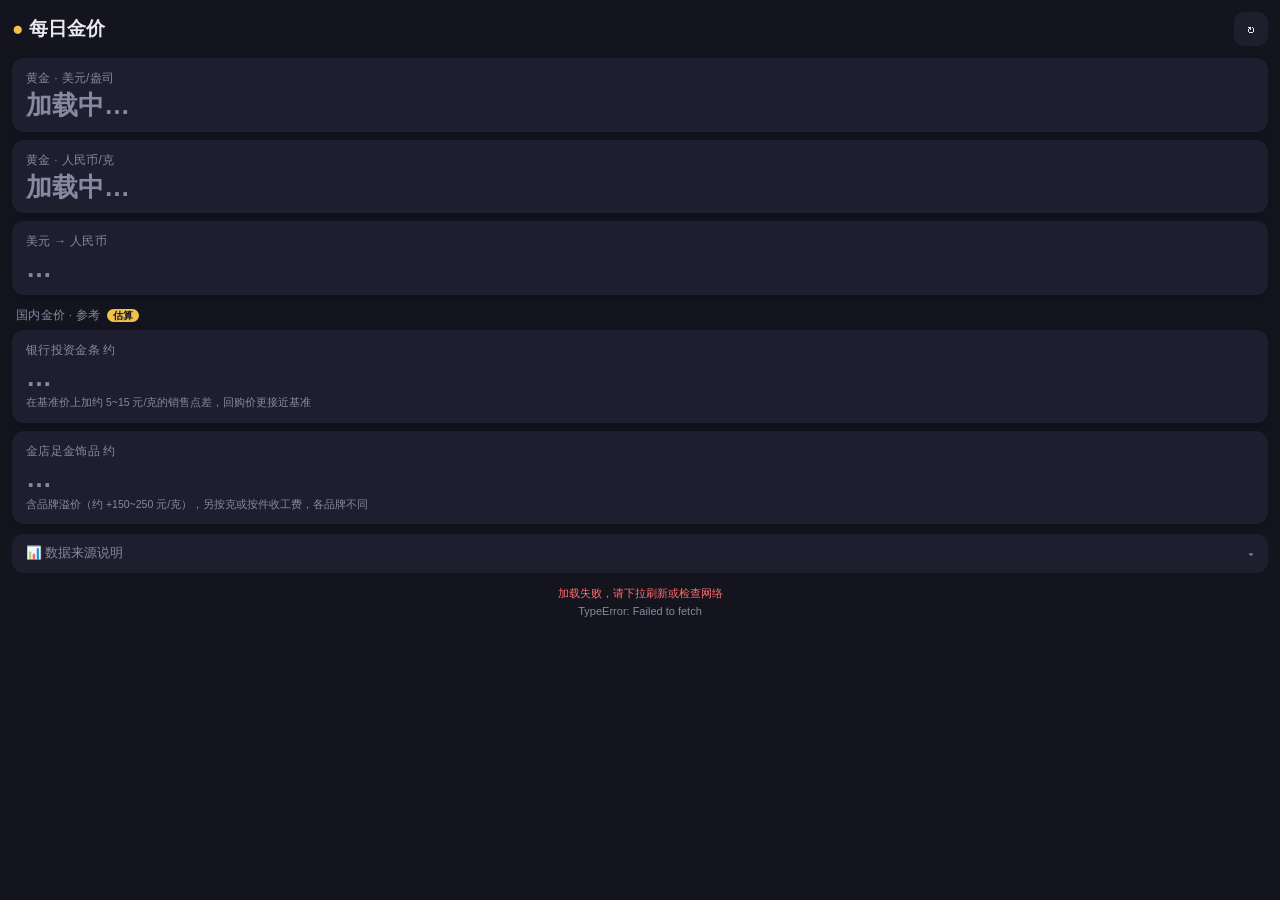
==== index.html @ c60eb1b4 "界面紧凑化：缩小内边距/间距/字号" ====
<!DOCTYPE html>
<html lang="zh-CN">
<head>
<meta charset="UTF-8">
<meta name="viewport" content="width=device-width, initial-scale=1.0, maximum-scale=1.0, user-scalable=no">
<meta name="apple-mobile-web-app-capable" content="yes">
<meta name="apple-mobile-web-app-status-bar-style" content="black-translucent">
<meta name="theme-color" content="#1a1a2e">
<title>每日金价</title>
<style>
  :root {
    --bg: #14141f;
    --card: #1e1e2e;
    --gold: #f0c14b;
    --green: #3ecf8e;
    --red: #ff6b6b;
    --text: #e8e8ee;
    --muted: #8888a0;
  }
  * { box-sizing: border-box; margin: 0; padding: 0; -webkit-tap-highlight-color: transparent; }
  body {
    background: var(--bg);
    color: var(--text);
    font-family: -apple-system, BlinkMacSystemFont, "PingFang SC", "Segoe UI", sans-serif;
    min-height: 100vh;
    padding: 12px 12px calc(12px + env(safe-area-inset-bottom));
    padding-top: calc(12px + env(safe-area-inset-top));
  }
  header {
    display: flex;
    align-items: center;
    justify-content: space-between;
    margin-bottom: 12px;
  }
  h1 { font-size: 19px; font-weight: 600; }
  h1 .dot { color: var(--gold); }
  .refresh {
    background: var(--card);
    border: none;
    color: var(--text);
    width: 34px; height: 34px;
    border-radius: 10px;
    font-size: 16px;
    cursor: pointer;
    transition: transform .4s;
  }
  .refresh.spin { transform: rotate(360deg); }
  .card {
    background: var(--card);
    border-radius: 12px;
    padding: 12px 14px;
    margin-bottom: 8px;
    box-shadow: 0 2px 10px rgba(0,0,0,.2);
  }
  .card .label { color: var(--muted); font-size: 12px; margin-bottom: 4px; letter-spacing: .3px; }
  .card .value { font-size: 26px; font-weight: 700; line-height: 1.1; }
  .card .value .unit { font-size: 14px; color: var(--muted); font-weight: 500; margin-left: 3px; }
  .card.gold .value { color: var(--gold); }
  .grid { display: grid; grid-template-columns: 1fr 1fr; gap: 8px; }
  .grid .card { margin-bottom: 0; }
  .grid .value { font-size: 22px; }
  .section-title { color: var(--muted); font-size: 12px; letter-spacing: .3px; margin: 12px 4px 6px; }
  .badge { font-size: 10px; color: var(--bg); background: var(--gold); padding: 1px 6px; border-radius: 7px; margin-left: 6px; font-weight: 600; vertical-align: middle; }
  .card .sub { color: var(--muted); font-size: 10.5px; margin-top: 4px; line-height: 1.5; }
  .footer { text-align: center; color: var(--muted); font-size: 11px; margin-top: 12px; line-height: 1.6; }
  details.src { background: var(--card); border-radius: 12px; margin-top: 10px; overflow: hidden; }
  details.src summary {
    list-style: none; cursor: pointer; padding: 11px 14px;
    color: var(--muted); font-size: 12.5px; display: flex; align-items: center; justify-content: space-between;
  }
  details.src summary::-webkit-details-marker { display: none; }
  details.src summary .arrow { transition: transform .25s; font-size: 12px; }
  details.src[open] summary .arrow { transform: rotate(180deg); }
  details.src .body { padding: 0 14px 12px; color: var(--muted); font-size: 12px; line-height: 1.7; }
  details.src .body b { color: var(--text); font-weight: 600; }
  details.src .body code { background: rgba(255,255,255,.06); padding: 1px 5px; border-radius: 5px; font-size: 11.5px; }
  details.src .body hr { border: none; border-top: 1px solid rgba(255,255,255,.07); margin: 12px 0; }
  .loading { color: var(--muted); }
  .err { color: var(--red); }
  .pulse { animation: pulse 1.2s ease-in-out infinite; }
  @keyframes pulse { 0%,100% { opacity:.4 } 50% { opacity:1 } }
</style>
</head>
<body>
  <header>
    <h1><span class="dot">●</span> 每日金价</h1>
    <button class="refresh" id="refreshBtn" onclick="load()">↻</button>
  </header>

  <div class="card gold">
    <div class="label">黄金 · 美元/盎司</div>
    <div class="value" id="ozUsd"><span class="loading pulse">加载中…</span></div>
  </div>

  <div class="card gold">
    <div class="label">黄金 · 人民币/克</div>
    <div class="value" id="gCny"><span class="loading pulse">加载中…</span></div>
  </div>

  <div class="card">
    <div class="label">美元 → 人民币</div>
    <div class="value" id="fx"><span class="loading pulse">…</span></div>
  </div>

  <div class="section-title">国内金价 · 参考<span class="badge">估算</span></div>

  <div class="card">
    <div class="label">银行投资金条 约</div>
    <div class="value" id="bankBar"><span class="loading pulse">…</span></div>
    <div class="sub">在基准价上加约 5~15 元/克的销售点差，回购价更接近基准</div>
  </div>

  <div class="card">
    <div class="label">金店足金饰品 约</div>
    <div class="value" id="jewelry"><span class="loading pulse">…</span></div>
    <div class="sub">含品牌溢价（约 +150~250 元/克），另按克或按件收工费，各品牌不同</div>
  </div>

  <details class="src">
    <summary><span>📊 数据来源说明</span><span class="arrow">▾</span></summary>
    <div class="body">
      <b>黄金（美元/盎司）</b><br>
      来自 <code>api.gold-api.com</code>，为<b>国际现货金价（XAU spot）</b>，全球通用基准，近实时更新。
      <hr>
      <b>美元 → 人民币汇率</b><br>
      来自 <code>open.er-api.com</code>（exchangerate-api.com），取<b>中间价</b>，免费版<b>每日更新一次</b>，非实时。
      <hr>
      <b>黄金（人民币/克）</b><br>
      由公式换算：<code>美元盎司价 ÷ 31.1035 × 汇率</code>（1 金衡盎司 = 31.1035 克）。此值≈上海金 Au99.99 实时价（实测误差 &lt;0.5%）。
      <hr>
      <b>银行投资金条 / 金店足金饰品</b><br>
      <b>均为估算</b>，非实时报价（国内交易所接口不支持网页跨域调用）。以上面的人民币克价为基准，叠加典型溢价：金条约 +10 元/克（销售点差）；金饰约 +150~250 元/克（品牌溢价），另收工费。<b>实际零售价以各银行/金店当日报价为准。</b>
    </div>
  </details>

  <div class="footer" id="footer">数据加载中…</div>

<script>
const GRAMS_PER_OZ = 31.1034768; // 1 金衡盎司
// 国内价相对「国际折算基准价」的典型溢价(元/克)，粗略估算，可自行调整
const BANK_SPREAD   = 10;   // 银行投资金条销售点差
const JEWELRY_LOW   = 150;  // 金店足金品牌溢价下限
const JEWELRY_HIGH  = 250;  // 金店足金品牌溢价上限

function fmt(n, d = 2) {
  return n.toLocaleString('en-US', { minimumFractionDigits: d, maximumFractionDigits: d });
}

async function load() {
  const btn = document.getElementById('refreshBtn');
  btn.classList.add('spin');
  setTimeout(() => btn.classList.remove('spin'), 400);

  try {
    const [goldRes, fxRes] = await Promise.all([
      fetch('https://api.gold-api.com/price/XAU').then(r => r.json()),
      fetch('https://open.er-api.com/v6/latest/USD').then(r => r.json())
    ]);

    const ozUsd = goldRes.price;              // 美元/盎司
    const rate  = fxRes.rates.CNY;            // 1 美元 = ? 人民币
    const gUsd  = ozUsd / GRAMS_PER_OZ;       // 美元/克
    const gCny  = gUsd * rate;                // 人民币/克

    document.getElementById('ozUsd').innerHTML = '$' + fmt(ozUsd) + '<span class="unit">/oz</span>';
    document.getElementById('gCny').innerHTML  = '¥' + fmt(gCny) + '<span class="unit">/g</span>';
    document.getElementById('fx').innerHTML    = fmt(rate, 4);

    // 国内参考价：以国际折算的人民币克价为基准
    const base = gCny;
    document.getElementById('bankBar').innerHTML = '¥' + fmt(base + BANK_SPREAD, 0) + '<span class="unit">/g</span>';
    document.getElementById('jewelry').innerHTML = '¥' + fmt(base + JEWELRY_LOW, 0) + ' ~ ' + fmt(base + JEWELRY_HIGH, 0) + '<span class="unit">/g</span>';

    const goldTime = new Date(goldRes.updatedAt);
    document.getElementById('footer').innerHTML =
      '金价更新：' + goldTime.toLocaleString('zh-CN') + '<br>' +
      '汇率：' + (fxRes.time_last_update_utc || '') + '（每日更新）<br>' +
      '刷新于 ' + new Date().toLocaleTimeString('zh-CN');
  } catch (e) {
    document.getElementById('footer').innerHTML =
      '<span class="err">加载失败，请下拉刷新或检查网络</span><br>' + e;
  }
}

load();
// 页面重新可见时自动刷新（比如从后台切回来）
document.addEventListener('visibilitychange', () => { if (!document.hidden) load(); });
</script>
</body>
</html>
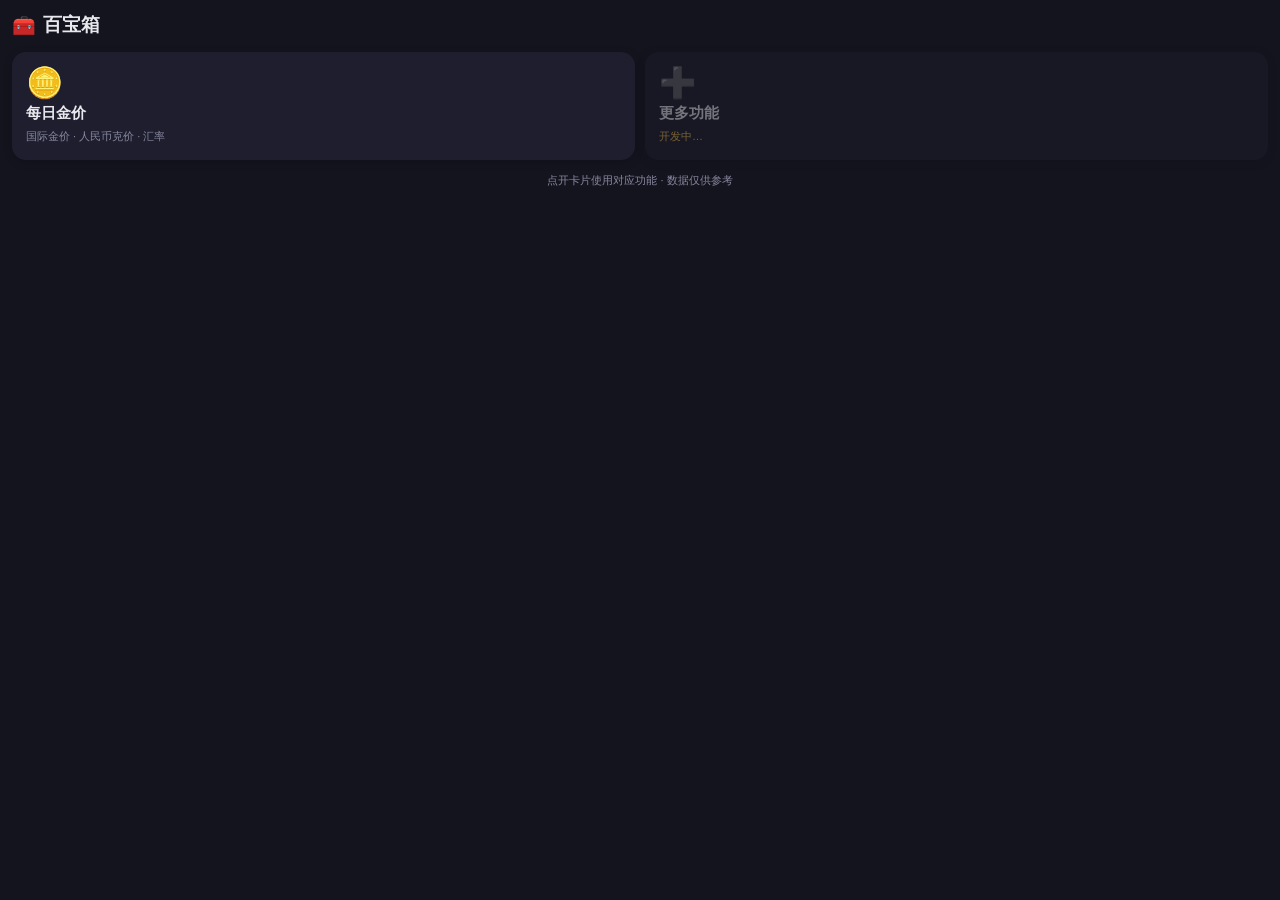
==== commit 777d76c5: "升级为百宝箱：首页工具网格 + 金价工具迁移 + 共享样式/函数 + 新功能模板" ====
--- a/index.html
+++ b/index.html
@@ -5,186 +5,36 @@
 <meta name="viewport" content="width=device-width, initial-scale=1.0, maximum-scale=1.0, user-scalable=no">
 <meta name="apple-mobile-web-app-capable" content="yes">
 <meta name="apple-mobile-web-app-status-bar-style" content="black-translucent">
-<meta name="theme-color" content="#1a1a2e">
-<title>每日金价</title>
-<style>
-  :root {
-    --bg: #14141f;
-    --card: #1e1e2e;
-    --gold: #f0c14b;
-    --green: #3ecf8e;
-    --red: #ff6b6b;
-    --text: #e8e8ee;
-    --muted: #8888a0;
-  }
-  * { box-sizing: border-box; margin: 0; padding: 0; -webkit-tap-highlight-color: transparent; }
-  body {
-    background: var(--bg);
-    color: var(--text);
-    font-family: -apple-system, BlinkMacSystemFont, "PingFang SC", "Segoe UI", sans-serif;
-    min-height: 100vh;
-    padding: 12px 12px calc(12px + env(safe-area-inset-bottom));
-    padding-top: calc(12px + env(safe-area-inset-top));
-  }
-  header {
-    display: flex;
-    align-items: center;
-    justify-content: space-between;
-    margin-bottom: 12px;
-  }
-  h1 { font-size: 19px; font-weight: 600; }
-  h1 .dot { color: var(--gold); }
-  .refresh {
-    background: var(--card);
-    border: none;
-    color: var(--text);
-    width: 34px; height: 34px;
-    border-radius: 10px;
-    font-size: 16px;
-    cursor: pointer;
-    transition: transform .4s;
-  }
-  .refresh.spin { transform: rotate(360deg); }
-  .card {
-    background: var(--card);
-    border-radius: 12px;
-    padding: 12px 14px;
-    margin-bottom: 8px;
-    box-shadow: 0 2px 10px rgba(0,0,0,.2);
-  }
-  .card .label { color: var(--muted); font-size: 12px; margin-bottom: 4px; letter-spacing: .3px; }
-  .card .value { font-size: 26px; font-weight: 700; line-height: 1.1; }
-  .card .value .unit { font-size: 14px; color: var(--muted); font-weight: 500; margin-left: 3px; }
-  .card.gold .value { color: var(--gold); }
-  .grid { display: grid; grid-template-columns: 1fr 1fr; gap: 8px; }
-  .grid .card { margin-bottom: 0; }
-  .grid .value { font-size: 22px; }
-  .section-title { color: var(--muted); font-size: 12px; letter-spacing: .3px; margin: 12px 4px 6px; }
-  .badge { font-size: 10px; color: var(--bg); background: var(--gold); padding: 1px 6px; border-radius: 7px; margin-left: 6px; font-weight: 600; vertical-align: middle; }
-  .card .sub { color: var(--muted); font-size: 10.5px; margin-top: 4px; line-height: 1.5; }
-  .footer { text-align: center; color: var(--muted); font-size: 11px; margin-top: 12px; line-height: 1.6; }
-  details.src { background: var(--card); border-radius: 12px; margin-top: 10px; overflow: hidden; }
-  details.src summary {
-    list-style: none; cursor: pointer; padding: 11px 14px;
-    color: var(--muted); font-size: 12.5px; display: flex; align-items: center; justify-content: space-between;
-  }
-  details.src summary::-webkit-details-marker { display: none; }
-  details.src summary .arrow { transition: transform .25s; font-size: 12px; }
-  details.src[open] summary .arrow { transform: rotate(180deg); }
-  details.src .body { padding: 0 14px 12px; color: var(--muted); font-size: 12px; line-height: 1.7; }
-  details.src .body b { color: var(--text); font-weight: 600; }
-  details.src .body code { background: rgba(255,255,255,.06); padding: 1px 5px; border-radius: 5px; font-size: 11.5px; }
-  details.src .body hr { border: none; border-top: 1px solid rgba(255,255,255,.07); margin: 12px 0; }
-  .loading { color: var(--muted); }
-  .err { color: var(--red); }
-  .pulse { animation: pulse 1.2s ease-in-out infinite; }
-  @keyframes pulse { 0%,100% { opacity:.4 } 50% { opacity:1 } }
-</style>
+<meta name="theme-color" content="#14141f">
+<meta http-equiv="Cache-Control" content="no-cache, no-store, must-revalidate">
+<meta http-equiv="Pragma" content="no-cache">
+<meta http-equiv="Expires" content="0">
+<title>百宝箱</title>
+<link rel="stylesheet" href="assets/style.css">
 </head>
 <body>
-  <header>
-    <h1><span class="dot">●</span> 每日金价</h1>
-    <button class="refresh" id="refreshBtn" onclick="load()">↻</button>
-  </header>
-
-  <div class="card gold">
-    <div class="label">黄金 · 美元/盎司</div>
-    <div class="value" id="ozUsd"><span class="loading pulse">加载中…</span></div>
+  <div class="appbar">
+    <h1><span class="dot">🧰</span> 百宝箱</h1>
   </div>
 
-  <div class="card gold">
-    <div class="label">黄金 · 人民币/克</div>
-    <div class="value" id="gCny"><span class="loading pulse">加载中…</span></div>
+  <!-- 工具网格：以后加功能，复制一张 <a class="tool"> 卡片即可 -->
+  <div class="tool-grid">
+
+    <a class="tool" href="tools/gold.html">
+      <span class="icon">🪙</span>
+      <span class="name">每日金价</span>
+      <span class="desc">国际金价 · 人民币克价 · 汇率</span>
+    </a>
+
+    <!-- 占位：后续功能（去掉 soon 类、改 href 即可启用） -->
+    <div class="tool soon">
+      <span class="icon">➕</span>
+      <span class="name">更多功能</span>
+      <span class="desc">开发中…</span>
+    </div>
+
   </div>
 
-  <div class="card">
-    <div class="label">美元 → 人民币</div>
-    <div class="value" id="fx"><span class="loading pulse">…</span></div>
-  </div>
-
-  <div class="section-title">国内金价 · 参考<span class="badge">估算</span></div>
-
-  <div class="card">
-    <div class="label">银行投资金条 约</div>
-    <div class="value" id="bankBar"><span class="loading pulse">…</span></div>
-    <div class="sub">在基准价上加约 5~15 元/克的销售点差，回购价更接近基准</div>
-  </div>
-
-  <div class="card">
-    <div class="label">金店足金饰品 约</div>
-    <div class="value" id="jewelry"><span class="loading pulse">…</span></div>
-    <div class="sub">含品牌溢价（约 +150~250 元/克），另按克或按件收工费，各品牌不同</div>
-  </div>
-
-  <details class="src">
-    <summary><span>📊 数据来源说明</span><span class="arrow">▾</span></summary>
-    <div class="body">
-      <b>黄金（美元/盎司）</b><br>
-      来自 <code>api.gold-api.com</code>，为<b>国际现货金价（XAU spot）</b>，全球通用基准，近实时更新。
-      <hr>
-      <b>美元 → 人民币汇率</b><br>
-      来自 <code>open.er-api.com</code>（exchangerate-api.com），取<b>中间价</b>，免费版<b>每日更新一次</b>，非实时。
-      <hr>
-      <b>黄金（人民币/克）</b><br>
-      由公式换算：<code>美元盎司价 ÷ 31.1035 × 汇率</code>（1 金衡盎司 = 31.1035 克）。此值≈上海金 Au99.99 实时价（实测误差 &lt;0.5%）。
-      <hr>
-      <b>银行投资金条 / 金店足金饰品</b><br>
-      <b>均为估算</b>，非实时报价（国内交易所接口不支持网页跨域调用）。以上面的人民币克价为基准，叠加典型溢价：金条约 +10 元/克（销售点差）；金饰约 +150~250 元/克（品牌溢价），另收工费。<b>实际零售价以各银行/金店当日报价为准。</b>
-    </div>
-  </details>
-
-  <div class="footer" id="footer">数据加载中…</div>
-
-<script>
-const GRAMS_PER_OZ = 31.1034768; // 1 金衡盎司
-// 国内价相对「国际折算基准价」的典型溢价(元/克)，粗略估算，可自行调整
-const BANK_SPREAD   = 10;   // 银行投资金条销售点差
-const JEWELRY_LOW   = 150;  // 金店足金品牌溢价下限
-const JEWELRY_HIGH  = 250;  // 金店足金品牌溢价上限
-
-function fmt(n, d = 2) {
-  return n.toLocaleString('en-US', { minimumFractionDigits: d, maximumFractionDigits: d });
-}
-
-async function load() {
-  const btn = document.getElementById('refreshBtn');
-  btn.classList.add('spin');
-  setTimeout(() => btn.classList.remove('spin'), 400);
-
-  try {
-    const [goldRes, fxRes] = await Promise.all([
-      fetch('https://api.gold-api.com/price/XAU').then(r => r.json()),
-      fetch('https://open.er-api.com/v6/latest/USD').then(r => r.json())
-    ]);
-
-    const ozUsd = goldRes.price;              // 美元/盎司
-    const rate  = fxRes.rates.CNY;            // 1 美元 = ? 人民币
-    const gUsd  = ozUsd / GRAMS_PER_OZ;       // 美元/克
-    const gCny  = gUsd * rate;                // 人民币/克
-
-    document.getElementById('ozUsd').innerHTML = '$' + fmt(ozUsd) + '<span class="unit">/oz</span>';
-    document.getElementById('gCny').innerHTML  = '¥' + fmt(gCny) + '<span class="unit">/g</span>';
-    document.getElementById('fx').innerHTML    = fmt(rate, 4);
-
-    // 国内参考价：以国际折算的人民币克价为基准
-    const base = gCny;
-    document.getElementById('bankBar').innerHTML = '¥' + fmt(base + BANK_SPREAD, 0) + '<span class="unit">/g</span>';
-    document.getElementById('jewelry').innerHTML = '¥' + fmt(base + JEWELRY_LOW, 0) + ' ~ ' + fmt(base + JEWELRY_HIGH, 0) + '<span class="unit">/g</span>';
-
-    const goldTime = new Date(goldRes.updatedAt);
-    document.getElementById('footer').innerHTML =
-      '金价更新：' + goldTime.toLocaleString('zh-CN') + '<br>' +
-      '汇率：' + (fxRes.time_last_update_utc || '') + '（每日更新）<br>' +
-      '刷新于 ' + new Date().toLocaleTimeString('zh-CN');
-  } catch (e) {
-    document.getElementById('footer').innerHTML =
-      '<span class="err">加载失败，请下拉刷新或检查网络</span><br>' + e;
-  }
-}
-
-load();
-// 页面重新可见时自动刷新（比如从后台切回来）
-document.addEventListener('visibilitychange', () => { if (!document.hidden) load(); });
-</script>
+  <div class="footer">点开卡片使用对应功能 · 数据仅供参考</div>
 </body>
 </html>
--- a/assets/style.css
+++ b/assets/style.css
@@ -0,0 +1,97 @@
+/* ===== 百宝箱 · 共享主题样式 ===== */
+:root {
+  --bg: #14141f;
+  --card: #1e1e2e;
+  --card-hi: #26263a;
+  --gold: #f0c14b;
+  --green: #3ecf8e;
+  --red: #ff6b6b;
+  --text: #e8e8ee;
+  --muted: #8888a0;
+}
+* { box-sizing: border-box; margin: 0; padding: 0; -webkit-tap-highlight-color: transparent; }
+body {
+  background: var(--bg);
+  color: var(--text);
+  font-family: -apple-system, BlinkMacSystemFont, "PingFang SC", "Segoe UI", sans-serif;
+  min-height: 100vh;
+  padding: 12px 12px calc(12px + env(safe-area-inset-bottom));
+  padding-top: calc(12px + env(safe-area-inset-top));
+}
+
+/* 顶部栏 */
+.appbar { display: flex; align-items: center; justify-content: space-between; margin-bottom: 14px; gap: 10px; }
+.appbar h1 { font-size: 19px; font-weight: 600; display: flex; align-items: center; gap: 7px; }
+.appbar h1 .dot { color: var(--gold); }
+.appbar .right { display: flex; align-items: center; gap: 8px; }
+
+/* 返回按钮（工具页用） */
+.back {
+  display: inline-flex; align-items: center; gap: 4px;
+  background: var(--card); color: var(--text); text-decoration: none;
+  font-size: 14px; padding: 7px 12px; border-radius: 10px;
+}
+.back:active { background: var(--card-hi); }
+
+/* 首页：工具网格 */
+.tool-grid { display: grid; grid-template-columns: 1fr 1fr; gap: 10px; }
+.tool {
+  background: var(--card); border-radius: 14px; padding: 16px 14px;
+  text-decoration: none; color: var(--text);
+  display: flex; flex-direction: column; gap: 6px; min-height: 104px;
+  box-shadow: 0 2px 10px rgba(0,0,0,.2); transition: transform .12s, background .12s;
+}
+.tool:active { transform: scale(.97); background: var(--card-hi); }
+.tool .icon { font-size: 30px; line-height: 1; }
+.tool .name { font-size: 15px; font-weight: 600; }
+.tool .desc { font-size: 11px; color: var(--muted); line-height: 1.4; }
+.tool.soon { opacity: .45; pointer-events: none; }
+.tool.soon .desc { color: var(--gold); }
+
+/* 通用卡片 / 数值 */
+.card {
+  background: var(--card); border-radius: 12px; padding: 12px 14px;
+  margin-bottom: 8px; box-shadow: 0 2px 10px rgba(0,0,0,.2);
+}
+.card .label { color: var(--muted); font-size: 12px; margin-bottom: 4px; letter-spacing: .3px; }
+.card .value { font-size: 26px; font-weight: 700; line-height: 1.1; }
+.card .value .unit { font-size: 14px; color: var(--muted); font-weight: 500; margin-left: 3px; }
+.card.gold .value { color: var(--gold); }
+.card .sub { color: var(--muted); font-size: 10.5px; margin-top: 4px; line-height: 1.5; }
+.grid { display: grid; grid-template-columns: 1fr 1fr; gap: 8px; }
+.grid .card { margin-bottom: 0; }
+.grid .value { font-size: 22px; }
+
+.section-title { color: var(--muted); font-size: 12px; letter-spacing: .3px; margin: 12px 4px 6px; }
+.badge { font-size: 10px; color: var(--bg); background: var(--gold); padding: 1px 6px; border-radius: 7px; margin-left: 6px; font-weight: 600; vertical-align: middle; }
+.footer { text-align: center; color: var(--muted); font-size: 11px; margin-top: 12px; line-height: 1.6; }
+
+/* 圆形操作按钮（如刷新） */
+.iconbtn {
+  background: var(--card); border: none; color: var(--text);
+  width: 34px; height: 34px; border-radius: 10px; font-size: 16px;
+  cursor: pointer; transition: transform .4s;
+}
+.iconbtn.spin { transform: rotate(360deg); }
+.iconbtn:disabled { opacity: .45; cursor: default; }
+.iconbtn.cooling { font-size: 13px; font-weight: 600; }
+
+/* 可折叠说明 */
+details.src { background: var(--card); border-radius: 12px; margin-top: 10px; overflow: hidden; }
+details.src summary {
+  list-style: none; cursor: pointer; padding: 11px 14px;
+  color: var(--muted); font-size: 12.5px; display: flex; align-items: center; justify-content: space-between;
+}
+details.src summary::-webkit-details-marker { display: none; }
+details.src summary .arrow { transition: transform .25s; font-size: 12px; }
+details.src[open] summary .arrow { transform: rotate(180deg); }
+details.src .body { padding: 0 14px 12px; color: var(--muted); font-size: 12px; line-height: 1.7; }
+details.src .body b { color: var(--text); font-weight: 600; }
+details.src .body code { background: rgba(255,255,255,.06); padding: 1px 5px; border-radius: 5px; font-size: 11.5px; }
+details.src .body hr { border: none; border-top: 1px solid rgba(255,255,255,.07); margin: 12px 0; }
+
+/* 状态 */
+.loading { color: var(--muted); }
+.err { color: var(--red); }
+.pulse { animation: pulse 1.2s ease-in-out infinite; }
+@keyframes pulse { 0%,100% { opacity:.4 } 50% { opacity:1 } }
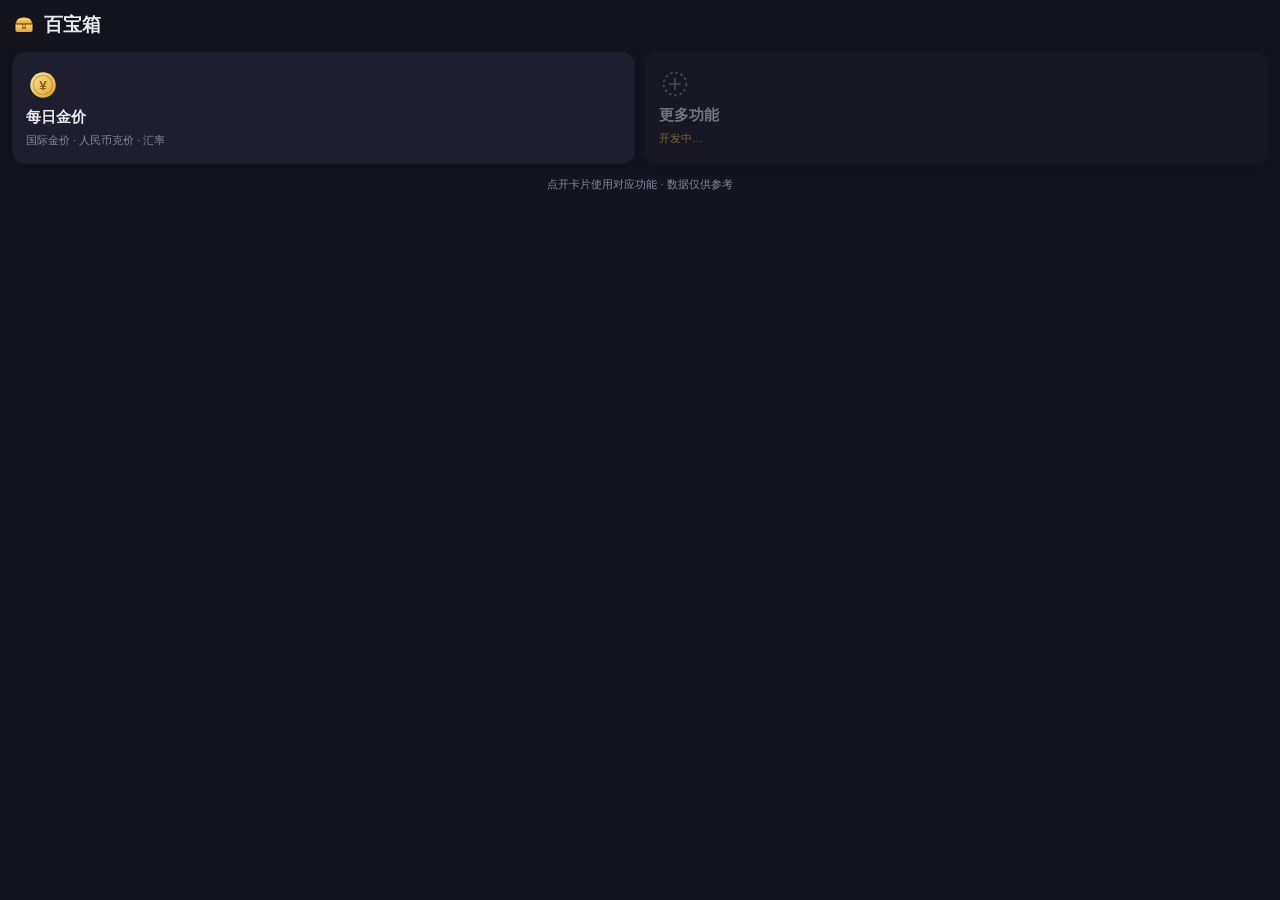
==== commit 4a96fb51: "优化图标：百宝箱宝箱图标 + 金价金币图标（SVG 金色渐变）" ====
--- a/index.html
+++ b/index.html
@@ -14,21 +14,51 @@
 </head>
 <body>
   <div class="appbar">
-    <h1><span class="dot">🧰</span> 百宝箱</h1>
+    <h1>
+      <svg viewBox="0 0 48 48" width="24" height="24" aria-hidden="true">
+        <defs>
+          <linearGradient id="chestG" x1="0" y1="0" x2="0" y2="1">
+            <stop offset="0" stop-color="#ffe08a"/><stop offset="1" stop-color="#e0a92e"/>
+          </linearGradient>
+        </defs>
+        <path d="M8 21 Q8 9 24 9 Q40 9 40 21 Z" fill="url(#chestG)"/>
+        <rect x="7" y="20" width="34" height="18" rx="3.5" fill="url(#chestG)"/>
+        <rect x="7" y="20" width="34" height="3.5" fill="#9c6b15"/>
+        <rect x="20" y="20" width="8" height="12" rx="1.5" fill="#9c6b15"/>
+        <circle cx="24" cy="26" r="2.1" fill="#ffe08a"/>
+      </svg>
+      百宝箱
+    </h1>
   </div>
 
   <!-- 工具网格：以后加功能，复制一张 <a class="tool"> 卡片即可 -->
   <div class="tool-grid">
 
     <a class="tool" href="tools/gold.html">
-      <span class="icon">🪙</span>
+      <span class="icon">
+        <svg viewBox="0 0 48 48" width="34" height="34" aria-hidden="true">
+          <defs>
+            <linearGradient id="coinG" x1="0" y1="0" x2="1" y2="1">
+              <stop offset="0" stop-color="#ffe79a"/><stop offset="1" stop-color="#dca22a"/>
+            </linearGradient>
+          </defs>
+          <circle cx="24" cy="24" r="18" fill="url(#coinG)"/>
+          <circle cx="24" cy="24" r="13.5" fill="none" stroke="#a9761a" stroke-width="1.6" opacity=".5"/>
+          <text x="24" y="31" text-anchor="middle" font-size="19" font-weight="800" fill="#8a5e12" font-family="-apple-system,sans-serif">¥</text>
+        </svg>
+      </span>
       <span class="name">每日金价</span>
       <span class="desc">国际金价 · 人民币克价 · 汇率</span>
     </a>
 
     <!-- 占位：后续功能（去掉 soon 类、改 href 即可启用） -->
     <div class="tool soon">
-      <span class="icon">➕</span>
+      <span class="icon">
+        <svg viewBox="0 0 48 48" width="32" height="32" aria-hidden="true">
+          <circle cx="24" cy="24" r="17" fill="none" stroke="#8888a0" stroke-width="2.5" stroke-dasharray="4 4"/>
+          <path d="M24 16 V32 M16 24 H32" stroke="#8888a0" stroke-width="2.5" stroke-linecap="round"/>
+        </svg>
+      </span>
       <span class="name">更多功能</span>
       <span class="desc">开发中…</span>
     </div>
--- a/assets/style.css
+++ b/assets/style.css
@@ -21,8 +21,9 @@
 
 /* 顶部栏 */
 .appbar { display: flex; align-items: center; justify-content: space-between; margin-bottom: 14px; gap: 10px; }
-.appbar h1 { font-size: 19px; font-weight: 600; display: flex; align-items: center; gap: 7px; }
+.appbar h1 { font-size: 19px; font-weight: 600; display: flex; align-items: center; gap: 8px; }
 .appbar h1 .dot { color: var(--gold); }
+.appbar h1 svg, .tool .icon svg { display: block; }
 .appbar .right { display: flex; align-items: center; gap: 8px; }
 
 /* 返回按钮（工具页用） */
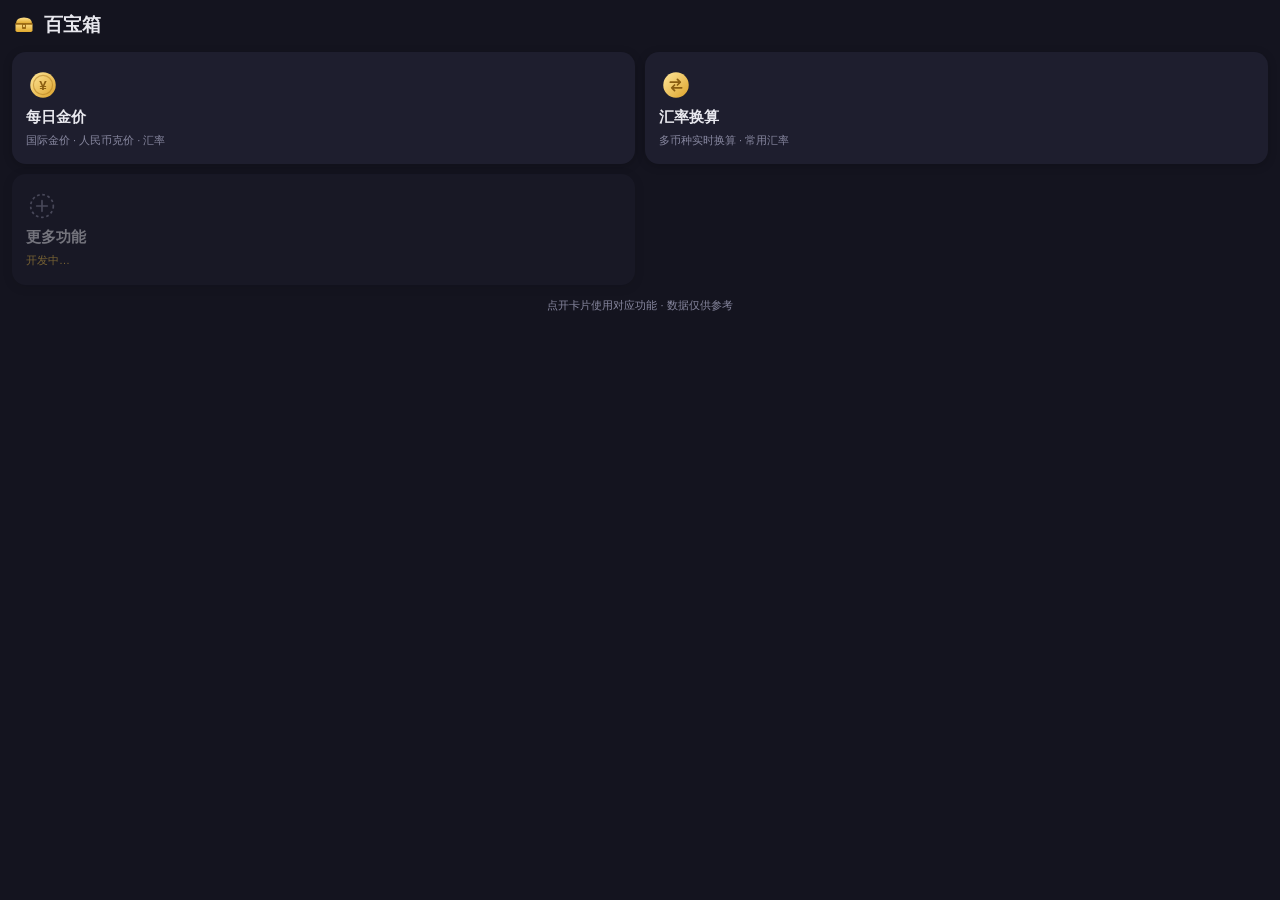
==== commit 2d81b4f5: "新增汇率换算功能（tools/forex.html）+ 首页卡片 + README" ====
--- a/index.html
+++ b/index.html
@@ -10,6 +10,9 @@
 <meta http-equiv="Pragma" content="no-cache">
 <meta http-equiv="Expires" content="0">
 <title>百宝箱</title>
+<link rel="icon" type="image/svg+xml" href="icon.svg">
+<link rel="apple-touch-icon" href="apple-touch-icon.png">
+<link rel="manifest" href="manifest.json">
 <link rel="stylesheet" href="assets/style.css">
 </head>
 <body>
@@ -51,6 +54,23 @@
       <span class="desc">国际金价 · 人民币克价 · 汇率</span>
     </a>
 
+    <a class="tool" href="tools/forex.html">
+      <span class="icon">
+        <svg viewBox="0 0 48 48" width="34" height="34" aria-hidden="true">
+          <defs>
+            <linearGradient id="fxG" x1="0" y1="0" x2="1" y2="1">
+              <stop offset="0" stop-color="#ffe79a"/><stop offset="1" stop-color="#dca22a"/>
+            </linearGradient>
+          </defs>
+          <circle cx="24" cy="24" r="18" fill="url(#fxG)"/>
+          <path d="M16 20 H30 M26 16 L30 20 L26 24 M32 28 H18 M22 24 L18 28 L22 32"
+                fill="none" stroke="#8a5e12" stroke-width="2.4" stroke-linecap="round" stroke-linejoin="round"/>
+        </svg>
+      </span>
+      <span class="name">汇率换算</span>
+      <span class="desc">多币种实时换算 · 常用汇率</span>
+    </a>
+
     <!-- 占位：后续功能（去掉 soon 类、改 href 即可启用） -->
     <div class="tool soon">
       <span class="icon">
--- a/assets/style.css
+++ b/assets/style.css
@@ -91,6 +91,30 @@
 details.src .body code { background: rgba(255,255,255,.06); padding: 1px 5px; border-radius: 5px; font-size: 11.5px; }
 details.src .body hr { border: none; border-top: 1px solid rgba(255,255,255,.07); margin: 12px 0; }
 
+/* 表单控件（下拉、输入框、交换按钮） */
+.cur {
+  width: 100%; background: var(--card-hi); color: var(--text);
+  border: none; border-radius: 10px; padding: 10px 34px 10px 12px;
+  font-size: 15px; margin-bottom: 8px; outline: none;
+  -webkit-appearance: none; appearance: none;
+  background-image: url("data:image/svg+xml,%3Csvg xmlns='http://www.w3.org/2000/svg' width='12' height='12' viewBox='0 0 12 12'%3E%3Cpath d='M2 4l4 4 4-4' stroke='%238888a0' stroke-width='1.6' fill='none' stroke-linecap='round' stroke-linejoin='round'/%3E%3C/svg%3E");
+  background-repeat: no-repeat; background-position: right 12px center; background-size: 12px;
+}
+.amount {
+  width: 100%; background: transparent; border: none; color: var(--text);
+  font-size: 30px; font-weight: 700; outline: none; padding: 2px 0;
+}
+.amount::placeholder { color: var(--muted); }
+.amount.result { color: var(--gold); }
+.swap-wrap { display: flex; justify-content: center; margin: -2px 0 6px; }
+.swapbtn {
+  background: var(--card-hi); color: var(--gold); border: none;
+  width: 40px; height: 40px; border-radius: 50%; font-size: 20px;
+  cursor: pointer; transition: transform .15s;
+}
+.swapbtn:active { transform: scale(.88) rotate(180deg); }
+.rateline { text-align: right; margin: -4px 4px 2px; }
+
 /* 状态 */
 .loading { color: var(--muted); }
 .err { color: var(--red); }
